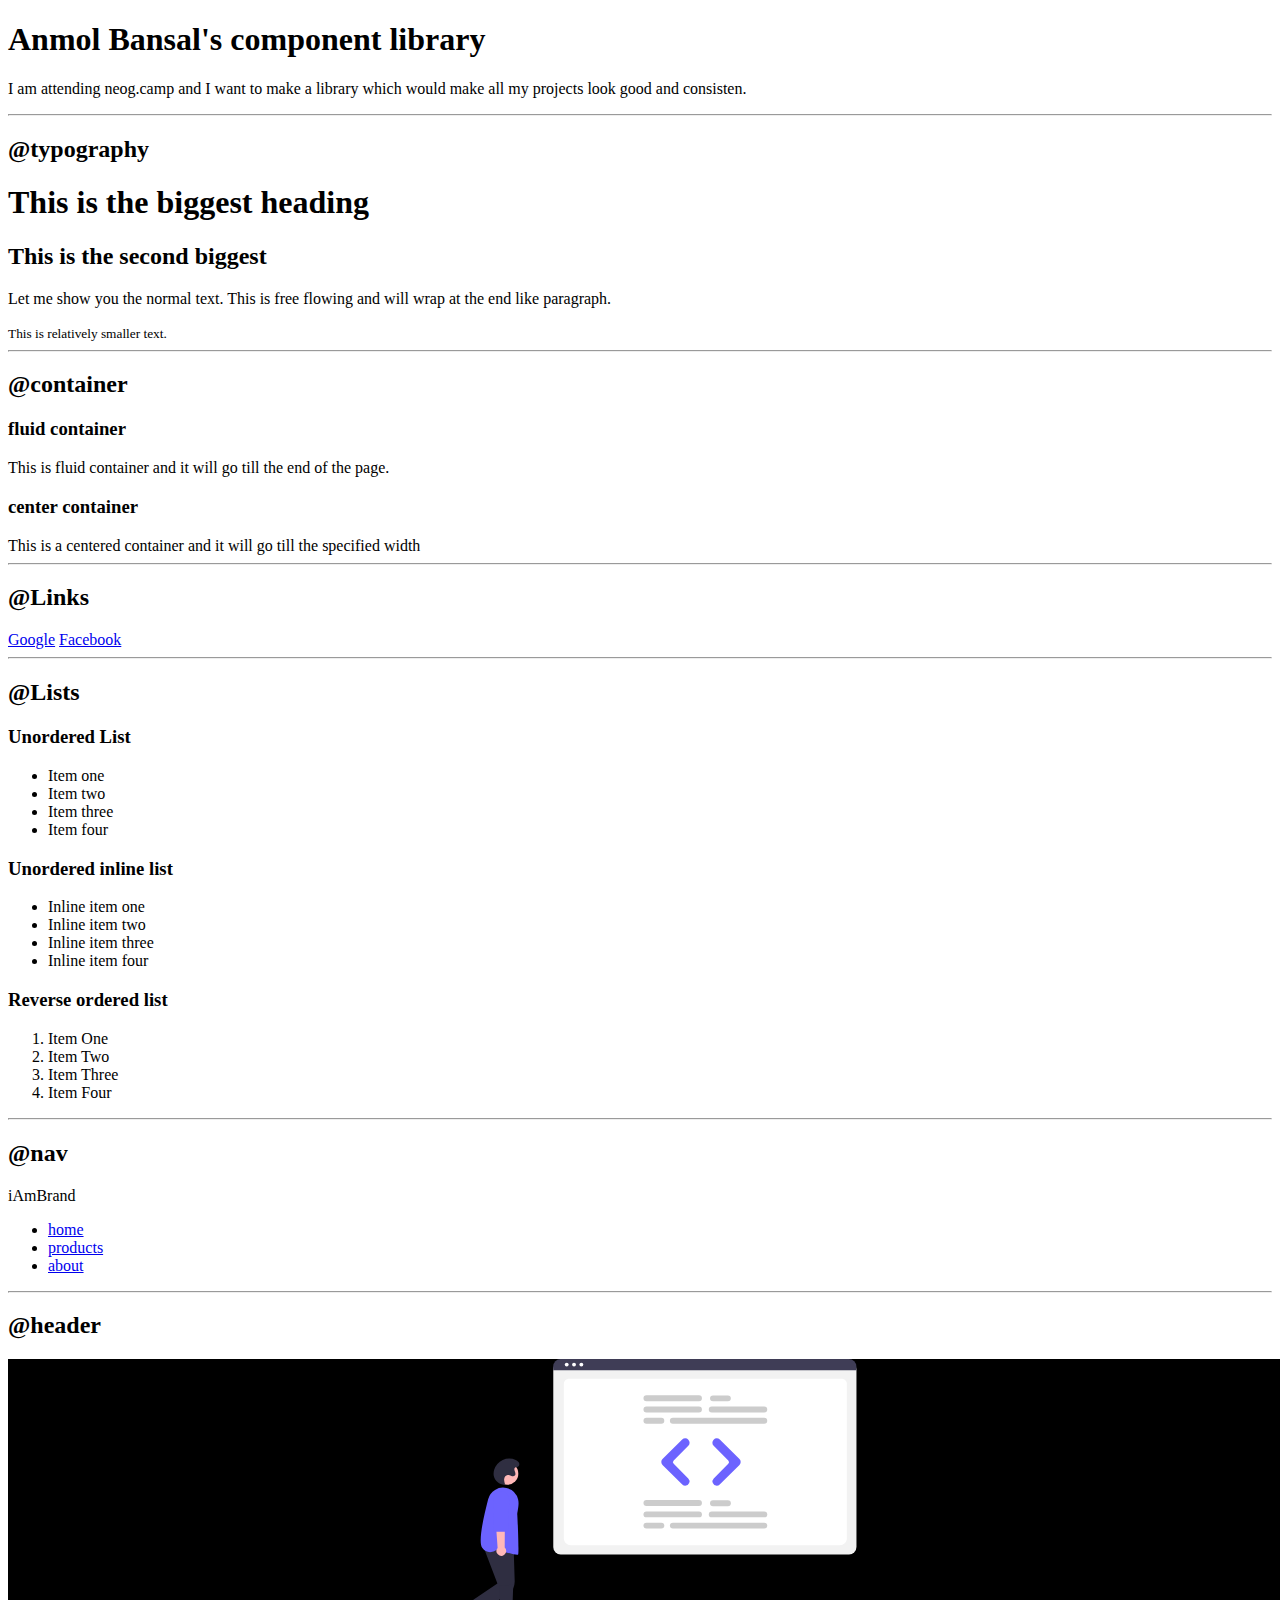
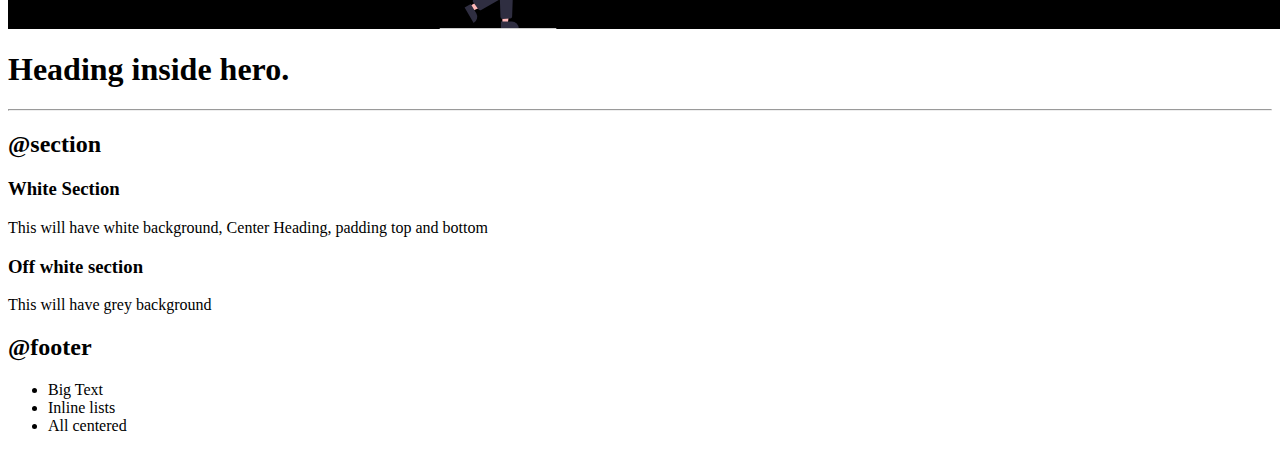
==== index.html @ 65b1bd19 "Update: Added header, sections and footer." ====
<!DOCTYPE html>
<html lang="en">
<head>
    <meta charset="UTF-8">
    <meta http-equiv="X-UA-Compatible" content="IE=edge">
    <meta name="viewport" content="width=device-width, initial-scale=1.0">
    <title>Component Libray</title>
</head>
<body>
    <h1>Anmol Bansal's component library</h1>
    <p>I am attending neog.camp and I want to make a library which would make all my projects look good and consisten.</p>

    <hr>

    <h2>@typography</h2>

    <h1>This is the biggest heading</h1>
    <h2>This is the second biggest</h2>
    <p> Let me show you the normal text. This is free flowing and will wrap at the end like paragraph.</p>
    <small>This is relatively smaller text.</small>

    <hr>

    <h2>@container</h2>
    
    <h3>fluid container</h3>
    <div>This is fluid container and it will go till the end of the page.</div>

    <h3>center container</h3>
    <div>This is a centered container and it will go till the specified width</div>

    <hr>

    <h2>@Links</h2>

    <a href = "https://google.com">Google</a>
    <a href = "https://facebook.com">Facebook</a>


    <hr>

    <h2>@Lists</h2>

    <h3>Unordered List</h3>

    <ul>
        <li>Item one</li>
        <li>Item two</li>
        <li>Item three</li>
        <li>Item four</li>
    </ul>

    <h3>Unordered inline list</h3>

    <ul>
        <li>Inline item one</li>
        <li>Inline item two</li>
        <li>Inline item three</li>
        <li>Inline item four</li>
    </ul>

    <h3>Reverse ordered list</h3>

    <ol>
        <li>Item One</li>
        <li>Item Two</li>
        <li>Item Three</li>
        <li>Item Four</li>
    </ol>

    <hr>

    <h2>@nav</h2>

    <nav>
        <div>iAmBrand</div>
        <ul>
            <li>
                <a href="/">home</a>
            </li>
            <li>
                <a href="/">products</a>
            </li>
            <li>
                <a href="/">about</a>
            </li>
        </ul>
    </nav>

    <hr>

    <h2>@header</h2>
    <header>
        <div style="height: 30vh; width: 100vw; background-color: red;">
            <img src="/header-image.svg" style="height: 100%; width: 100%; background-color: black;">
        </div>
        <h1>Heading inside hero.</h1>
    </header>

    <hr>

    <h2>@section</h2>
    <section>
        <h3>White Section</h3>
        <p>This will have white background, Center Heading, padding top and bottom</p>
    </section>
    <section>
        <h3>Off white section</h3>
        <p>This will have grey background</p>
    </section>

    <h2>@footer</h2>
    <footer>
        <ul>
            <li>Big Text</li>
            <li>Inline lists</li>
            <li>All centered</li>
        </ul>
    </footer>
    














</body>
</html>
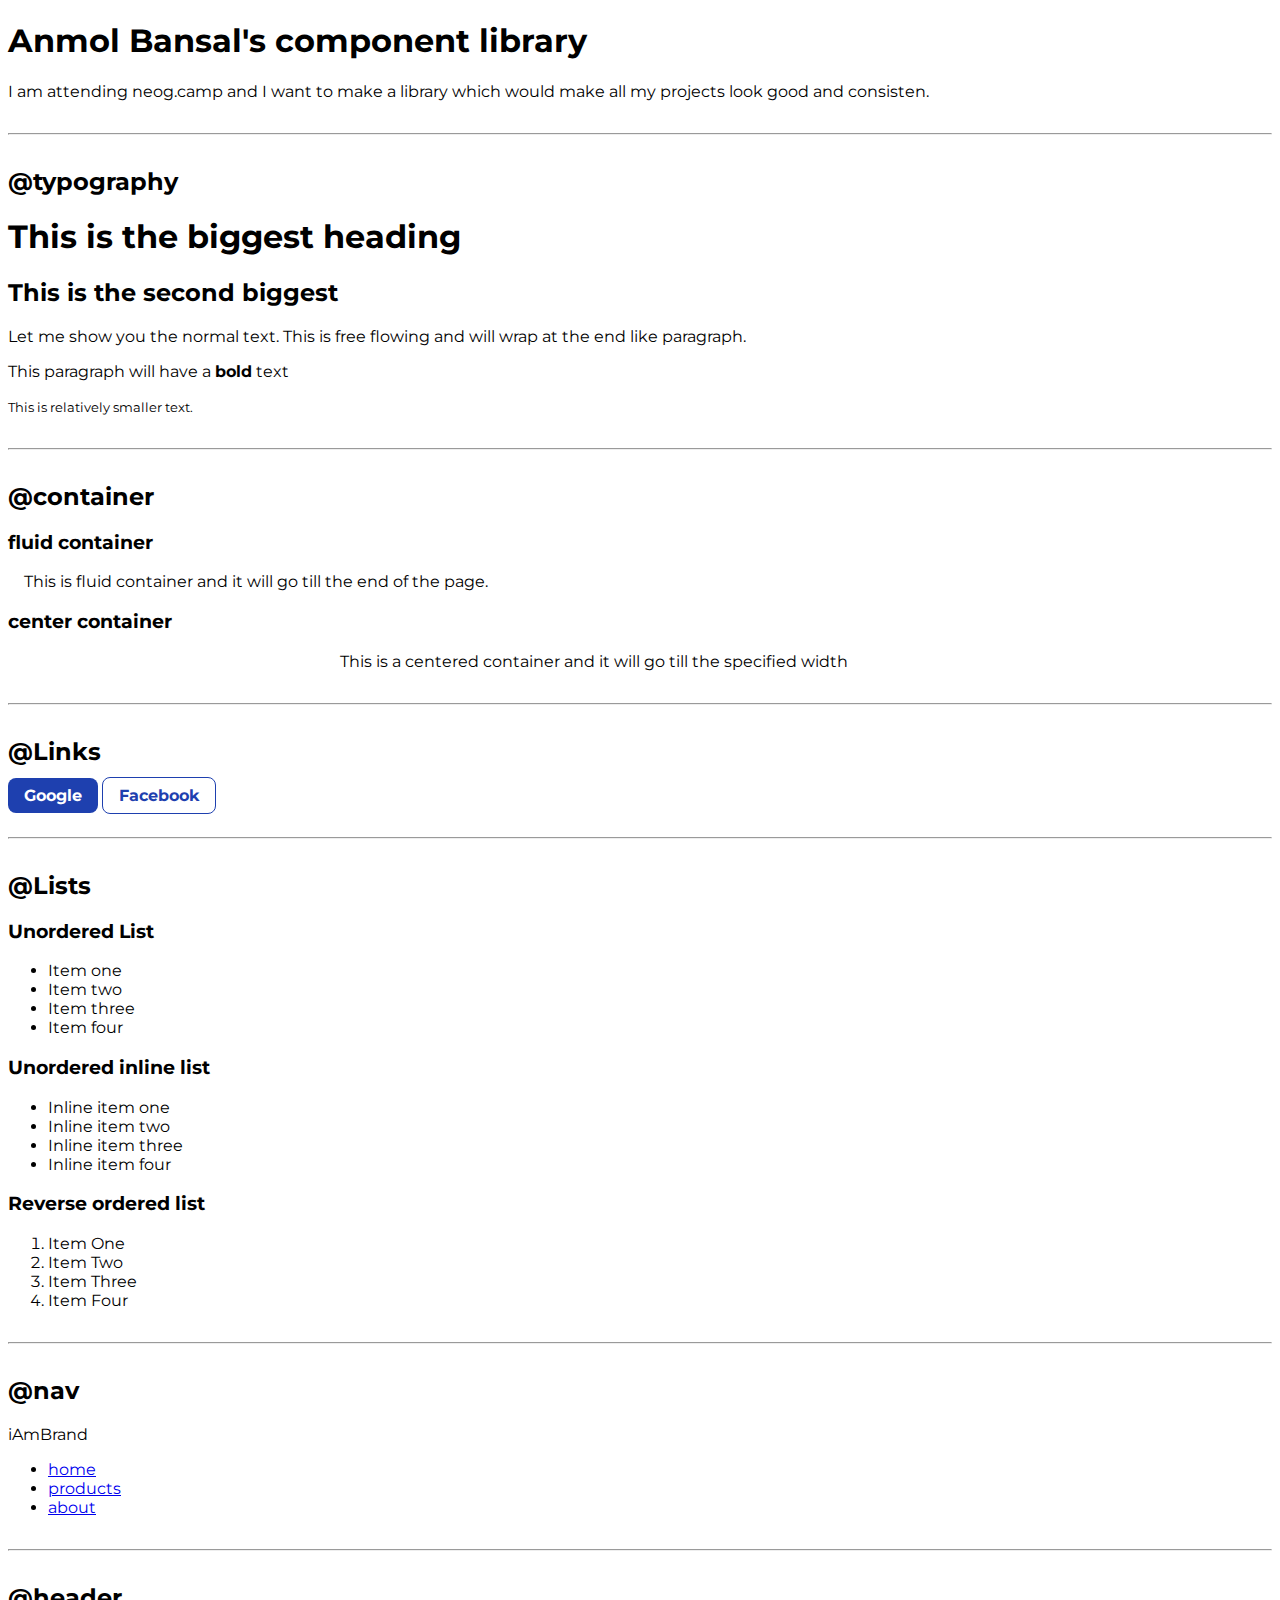
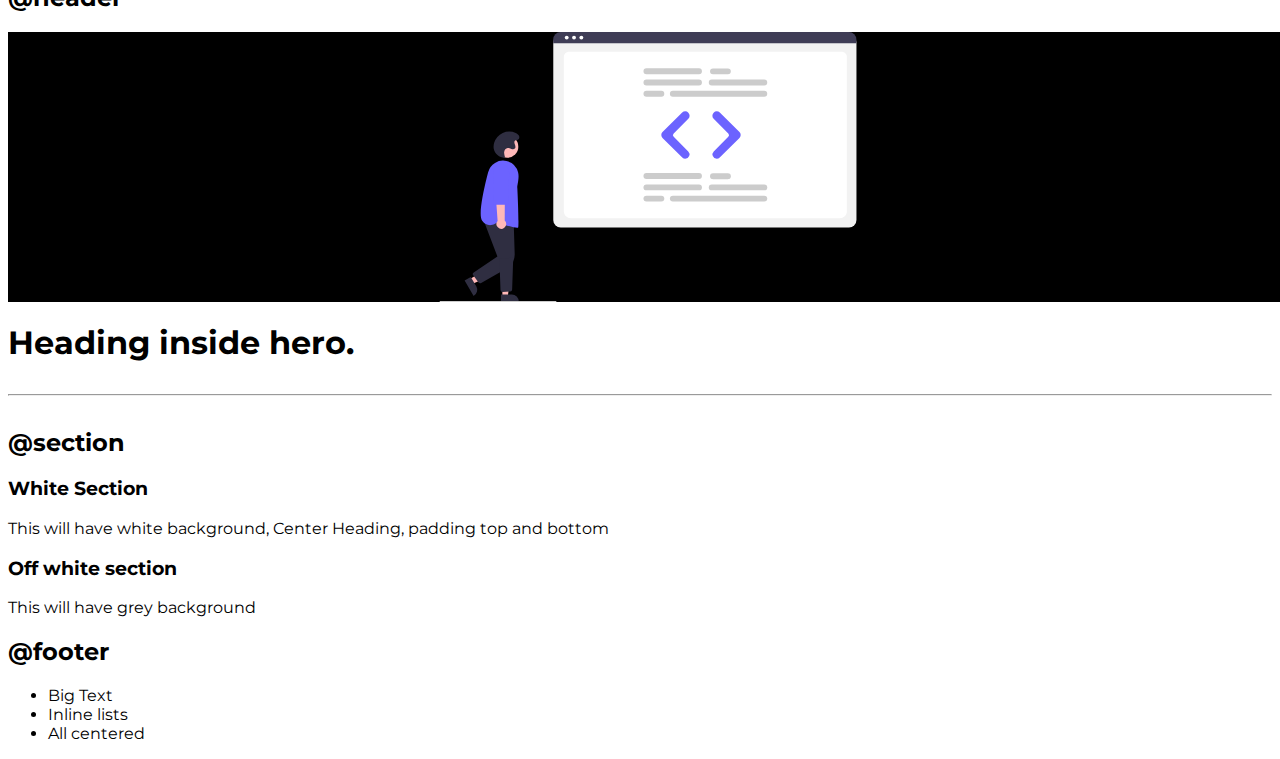
==== commit c08e68a5: "styled links" ====
--- a/index.html
+++ b/index.html
@@ -5,6 +5,7 @@
     <meta http-equiv="X-UA-Compatible" content="IE=edge">
     <meta name="viewport" content="width=device-width, initial-scale=1.0">
     <title>Component Libray</title>
+    <link type="text/css" href="style.css" rel="stylesheet">
 </head>
 <body>
     <h1>Anmol Bansal's component library</h1>
@@ -17,6 +18,7 @@
     <h1>This is the biggest heading</h1>
     <h2>This is the second biggest</h2>
     <p> Let me show you the normal text. This is free flowing and will wrap at the end like paragraph.</p>
+    <p>This paragraph will have a <strong>bold</strong> text</p>
     <small>This is relatively smaller text.</small>
 
     <hr>
@@ -24,17 +26,17 @@
     <h2>@container</h2>
     
     <h3>fluid container</h3>
-    <div>This is fluid container and it will go till the end of the page.</div>
+    <div class="container container-fluid">This is fluid container and it will go till the end of the page.</div>
 
     <h3>center container</h3>
-    <div>This is a centered container and it will go till the specified width</div>
+    <div class="container container-center">This is a centered container and it will go till the specified width</div>
 
     <hr>
 
     <h2>@Links</h2>
 
-    <a href = "https://google.com">Google</a>
-    <a href = "https://facebook.com">Facebook</a>
+    <a class="link link-primary" href = "https://google.com">Google</a>
+    <a class="link link-secondary" href = "https://facebook.com">Facebook</a>
 
 
     <hr>
--- a/style.css
+++ b/style.css
@@ -0,0 +1,46 @@
+@import url('https://fonts.googleapis.com/css2?family=Montserrat:wght@400;700&display=swap');
+
+:root{
+    --primary-color: #1e40af;
+}
+
+body{
+    font-family: 'Montserrat', sans-serif;
+}
+
+hr{
+    margin: 2rem 0rem;
+}
+
+/* containers */
+
+.container{
+    padding: 0rem 1rem;
+}
+
+.container-center{
+    max-width: 600px;
+    margin: auto;
+}
+
+/* links */
+.link{
+    text-decoration: none;
+    padding: 0.5rem 1rem; 
+}
+.link-primary{
+    background-color: var(--primary-color);
+    font-weight: 700;
+    color: white;
+    border-radius: 0.5rem;
+}
+
+.link-secondary{
+    font-weight: 700;
+    color: var(--primary-color);
+    border-radius: 0.5rem;
+    border: 1px solid var(--primary-color);
+}
+
+
+
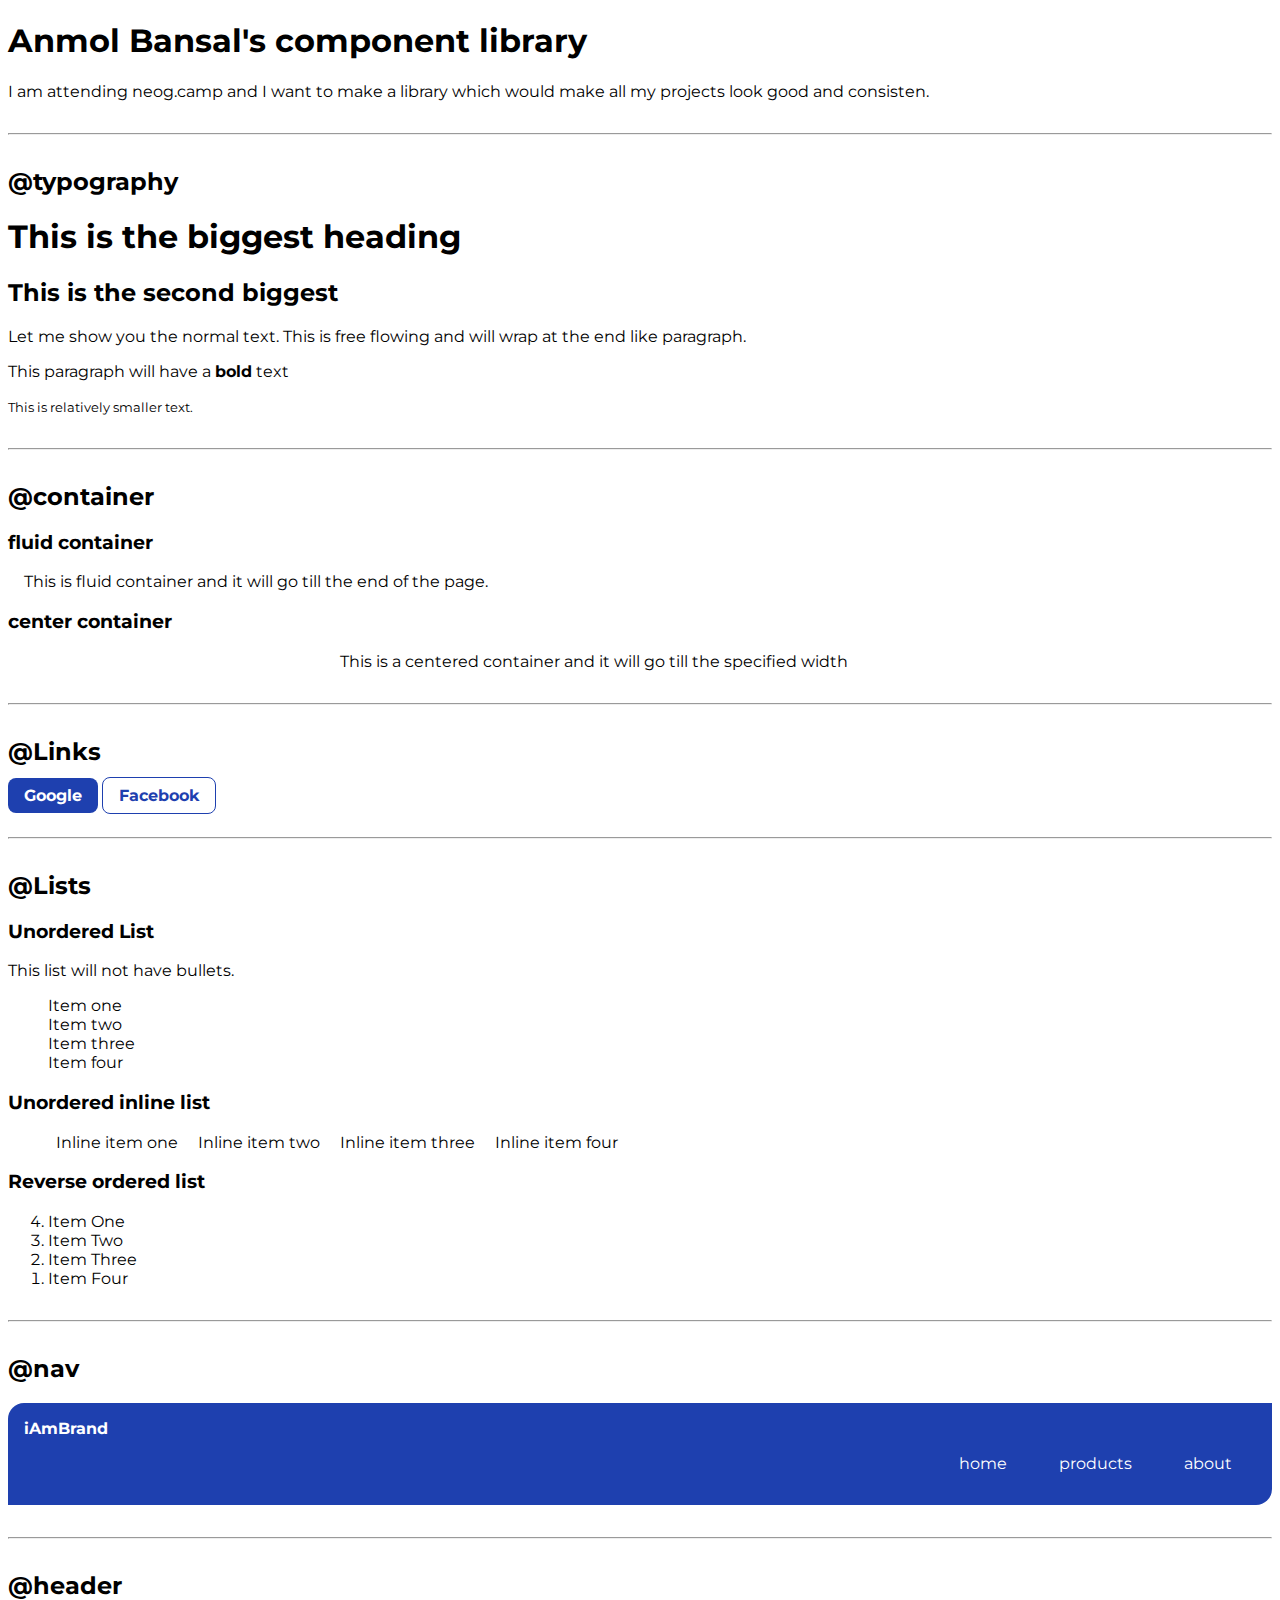
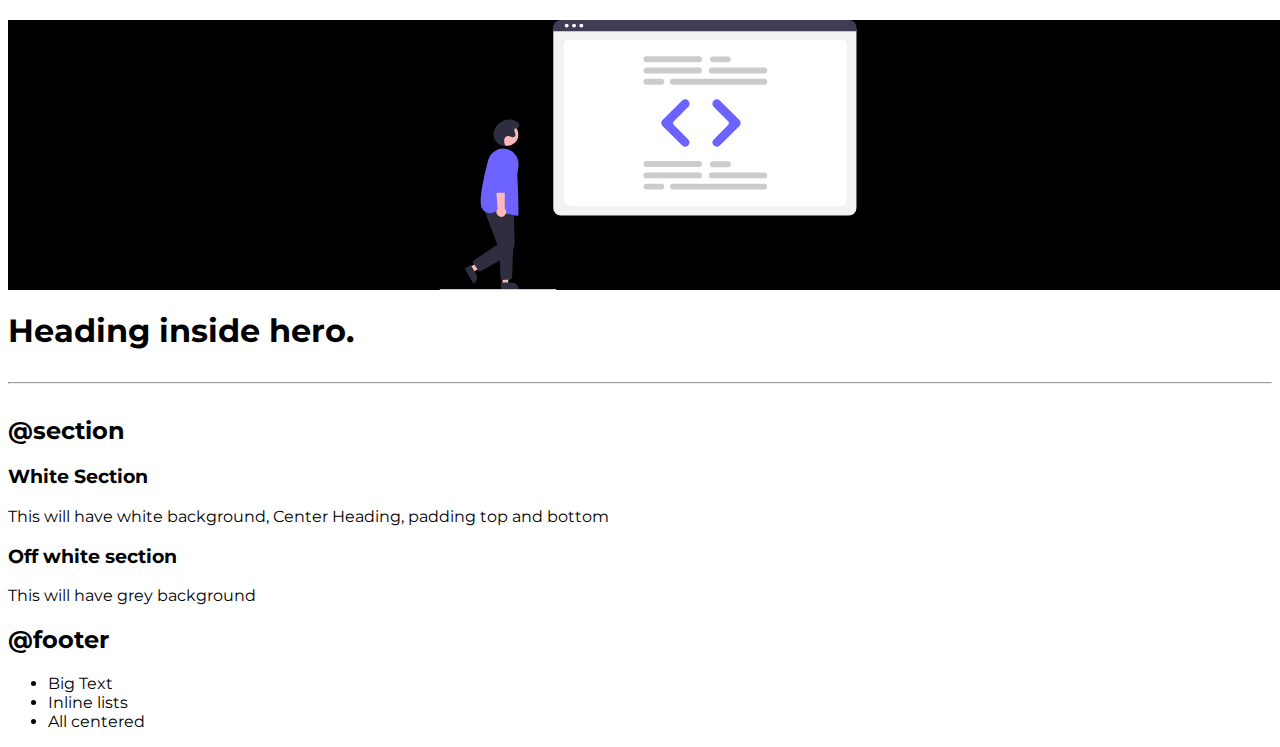
==== commit 3d4acec2: "navigation" ====
--- a/index.html
+++ b/index.html
@@ -44,8 +44,9 @@
     <h2>@Lists</h2>
 
     <h3>Unordered List</h3>
+    <p>This list will not have bullets.</p>
 
-    <ul>
+    <ul class="non-bullet">
         <li>Item one</li>
         <li>Item two</li>
         <li>Item three</li>
@@ -54,16 +55,16 @@
 
     <h3>Unordered inline list</h3>
 
-    <ul>
-        <li>Inline item one</li>
-        <li>Inline item two</li>
-        <li>Inline item three</li>
-        <li>Inline item four</li>
+    <ul class="non-bullet list-inline">
+        <li class="list-item-inline">Inline item one</li>
+        <li class="list-item-inline">Inline item two</li>
+        <li class="list-item-inline">Inline item three</li>
+        <li class="list-item-inline">Inline item four</li>
     </ul>
 
     <h3>Reverse ordered list</h3>
 
-    <ol>
+    <ol reversed>
         <li>Item One</li>
         <li>Item Two</li>
         <li>Item Three</li>
@@ -74,17 +75,17 @@
 
     <h2>@nav</h2>
 
-    <nav>
-        <div>iAmBrand</div>
-        <ul>
-            <li>
-                <a href="/">home</a>
+    <nav class="navigation container">
+        <div class="nav-brand">iAmBrand</div>
+        <ul class="list-non-bullet nav-pills">
+            <li class="list-item-inline">
+                <a class="link" href="/">home</a>
             </li>
-            <li>
-                <a href="/">products</a>
+            <li class="list-item-inline">
+                <a class="link" href="/">products</a>
             </li>
-            <li>
-                <a href="/">about</a>
+            <li class="list-item-inline">
+                <a class="link" href="/">about</a>
             </li>
         </ul>
     </nav>
--- a/style.css
+++ b/style.css
@@ -24,10 +24,12 @@
 }
 
 /* links */
+
 .link{
     text-decoration: none;
     padding: 0.5rem 1rem; 
 }
+
 .link-primary{
     background-color: var(--primary-color);
     font-weight: 700;
@@ -42,5 +44,35 @@
     border: 1px solid var(--primary-color);
 }
 
+/* lists */
 
+.non-bullet{
+    list-style: none;
+}
 
+.list-item-inline{
+    display: inline;
+    padding: 0rem 0.5rem;
+}
+
+/* navigation */
+
+.navigation{
+    background-color: var(--primary-color);
+    color: white;
+    padding: 1rem;
+    border-top-left-radius: 1rem;
+    border-bottom-right-radius: 1rem;
+}
+
+.nav-brand{
+    font-weight: bold;
+}
+
+.nav-pills{
+    text-align: right;
+}
+
+.navigation .link{
+    color: white;
+}
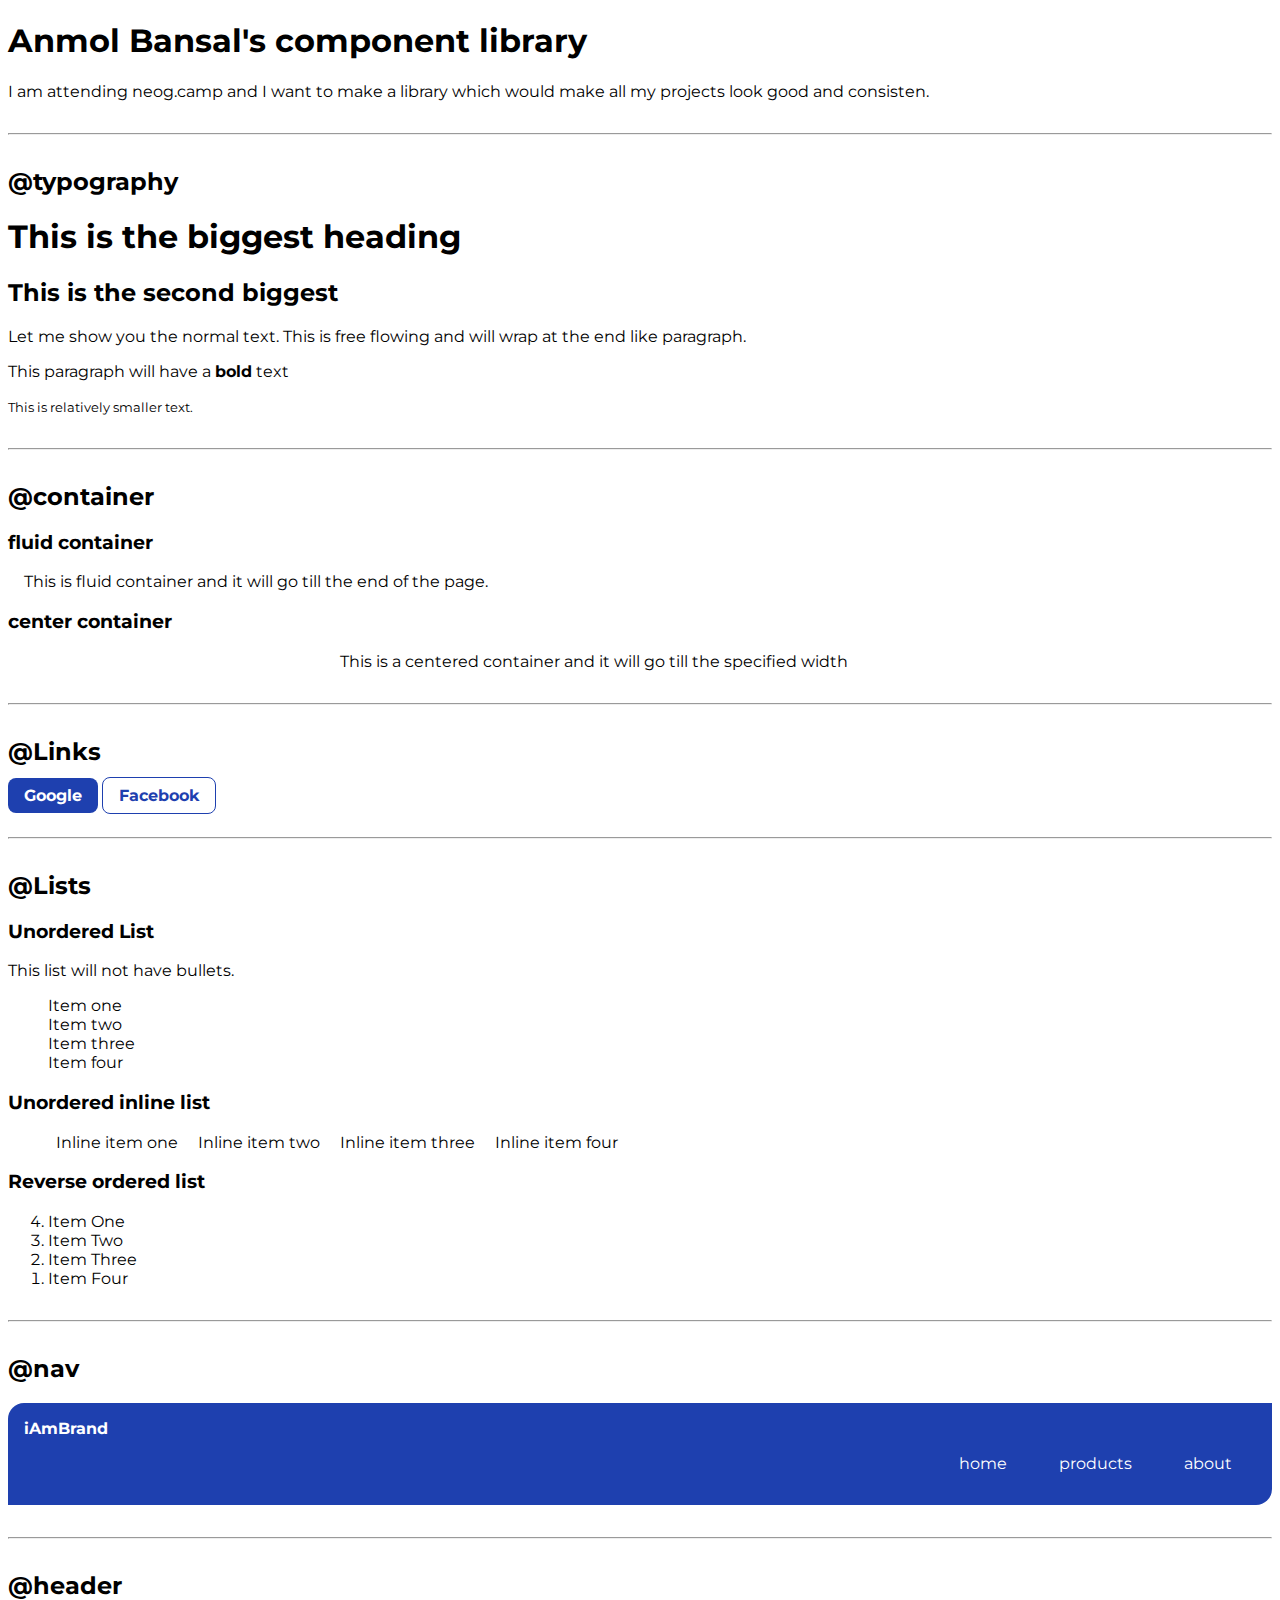
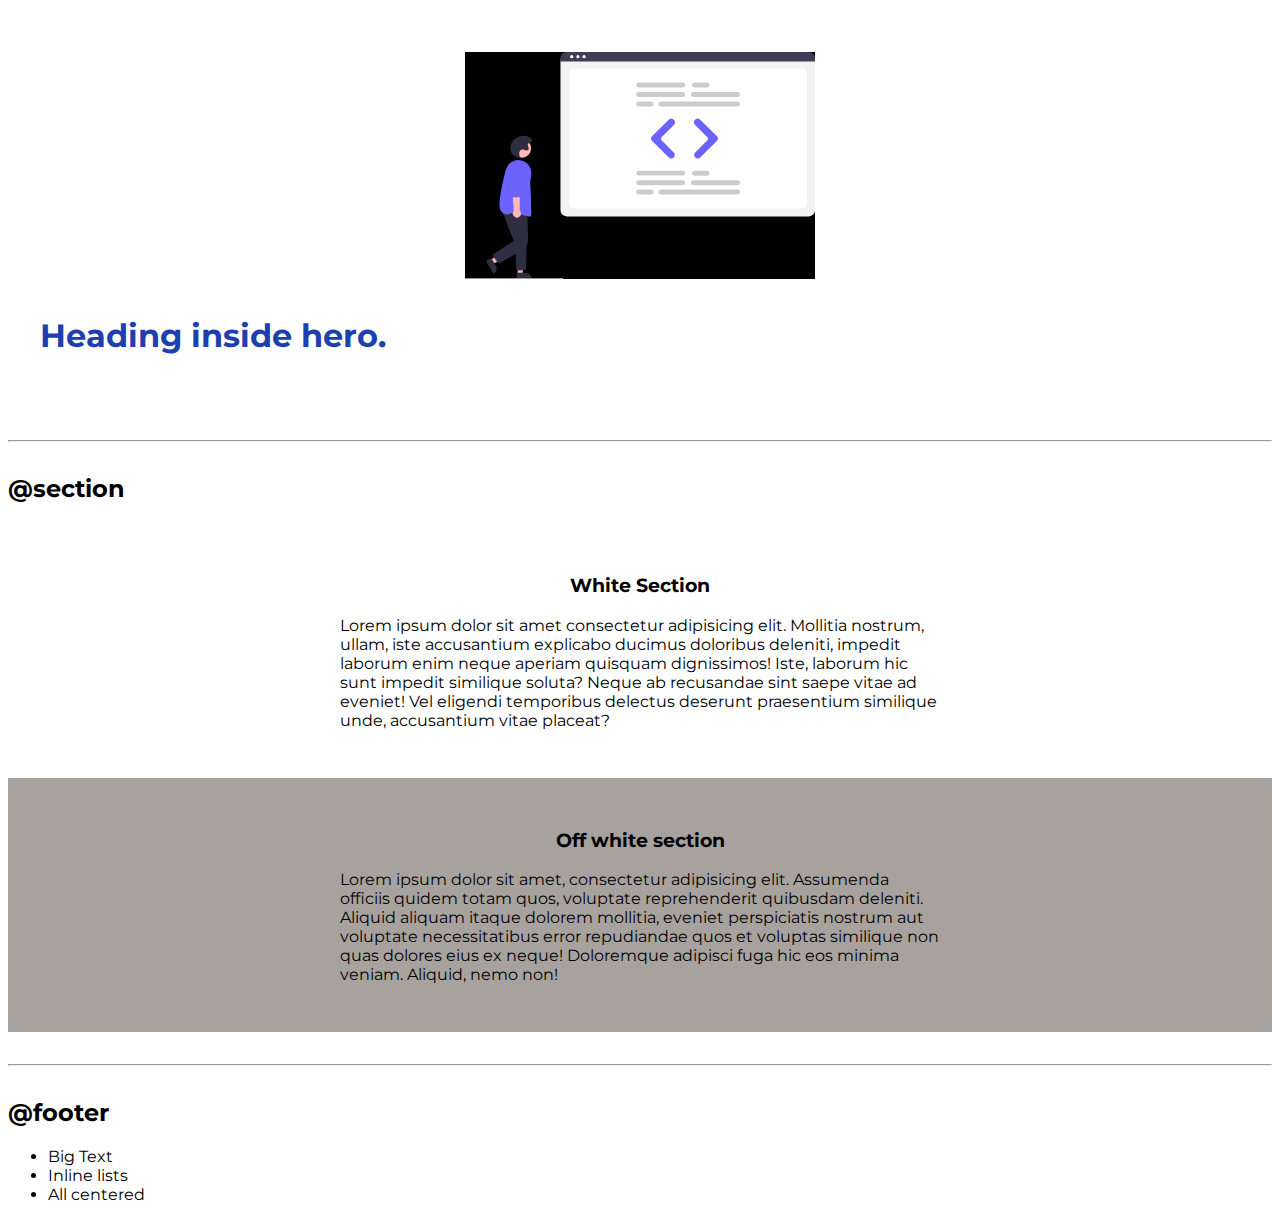
==== commit 88be4bf0: "section" ====
--- a/index.html
+++ b/index.html
@@ -93,24 +93,30 @@
     <hr>
 
     <h2>@header</h2>
-    <header>
-        <div style="height: 30vh; width: 100vw; background-color: red;">
-            <img src="/header-image.svg" style="height: 100%; width: 100%; background-color: black;">
-        </div>
-        <h1>Heading inside hero.</h1>
+
+    <header class="hero">
+        <img class="hero-img" src="/header-image.svg">
+
+        <h1 class="hero-heading">Heading inside hero.</h1>
     </header>
 
     <hr>
 
     <h2>@section</h2>
-    <section>
-        <h3>White Section</h3>
-        <p>This will have white background, Center Heading, padding top and bottom</p>
+    <section class="section">
+        <div class="container container-center">
+            <h3>White Section</h3>
+            <p>Lorem ipsum dolor sit amet consectetur adipisicing elit. Mollitia nostrum, ullam, iste accusantium explicabo ducimus doloribus deleniti, impedit laborum enim neque aperiam quisquam dignissimos! Iste, laborum hic sunt impedit similique soluta? Neque ab recusandae sint saepe vitae ad eveniet! Vel eligendi temporibus delectus deserunt praesentium similique unde, accusantium vitae placeat?</p>
+        </div>
     </section>
-    <section>
-        <h3>Off white section</h3>
-        <p>This will have grey background</p>
+    <section class="section off-white">
+        <div class="container container-center">
+            <h3>Off white section</h3>
+            <p>Lorem ipsum dolor sit amet, consectetur adipisicing elit. Assumenda officiis quidem totam quos, voluptate reprehenderit quibusdam deleniti. Aliquid aliquam itaque dolorem mollitia, eveniet perspiciatis nostrum aut voluptate necessitatibus error repudiandae quos et voluptas similique non quas dolores eius ex neque! Doloremque adipisci fuga hic eos minima veniam. Aliquid, nemo non!</p>
+        </div>
     </section>
+
+    <hr>
 
     <h2>@footer</h2>
     <footer>
--- a/style.css
+++ b/style.css
@@ -2,6 +2,7 @@
 
 :root{
     --primary-color: #1e40af;
+    --off-white-color: #a8a29e;
 }
 
 body{
@@ -76,3 +77,38 @@
 .navigation .link{
     color: white;
 }
+
+/* header */
+
+.hero{
+    padding: 2rem;
+}
+
+.hero .hero-img{
+    max-width: 350px;
+    display: block;
+    margin: auto;
+    background-color: black;
+}
+
+.hero-heading{
+    color: var(--primary-color);
+    padding-top: 1rem;
+}
+
+/* section */
+
+.section{
+    padding: 2rem;
+}
+
+.section h3{
+    text-align: center;
+}
+
+.off-white{
+    background-color: var(--off-white-color);
+}
+
+
+
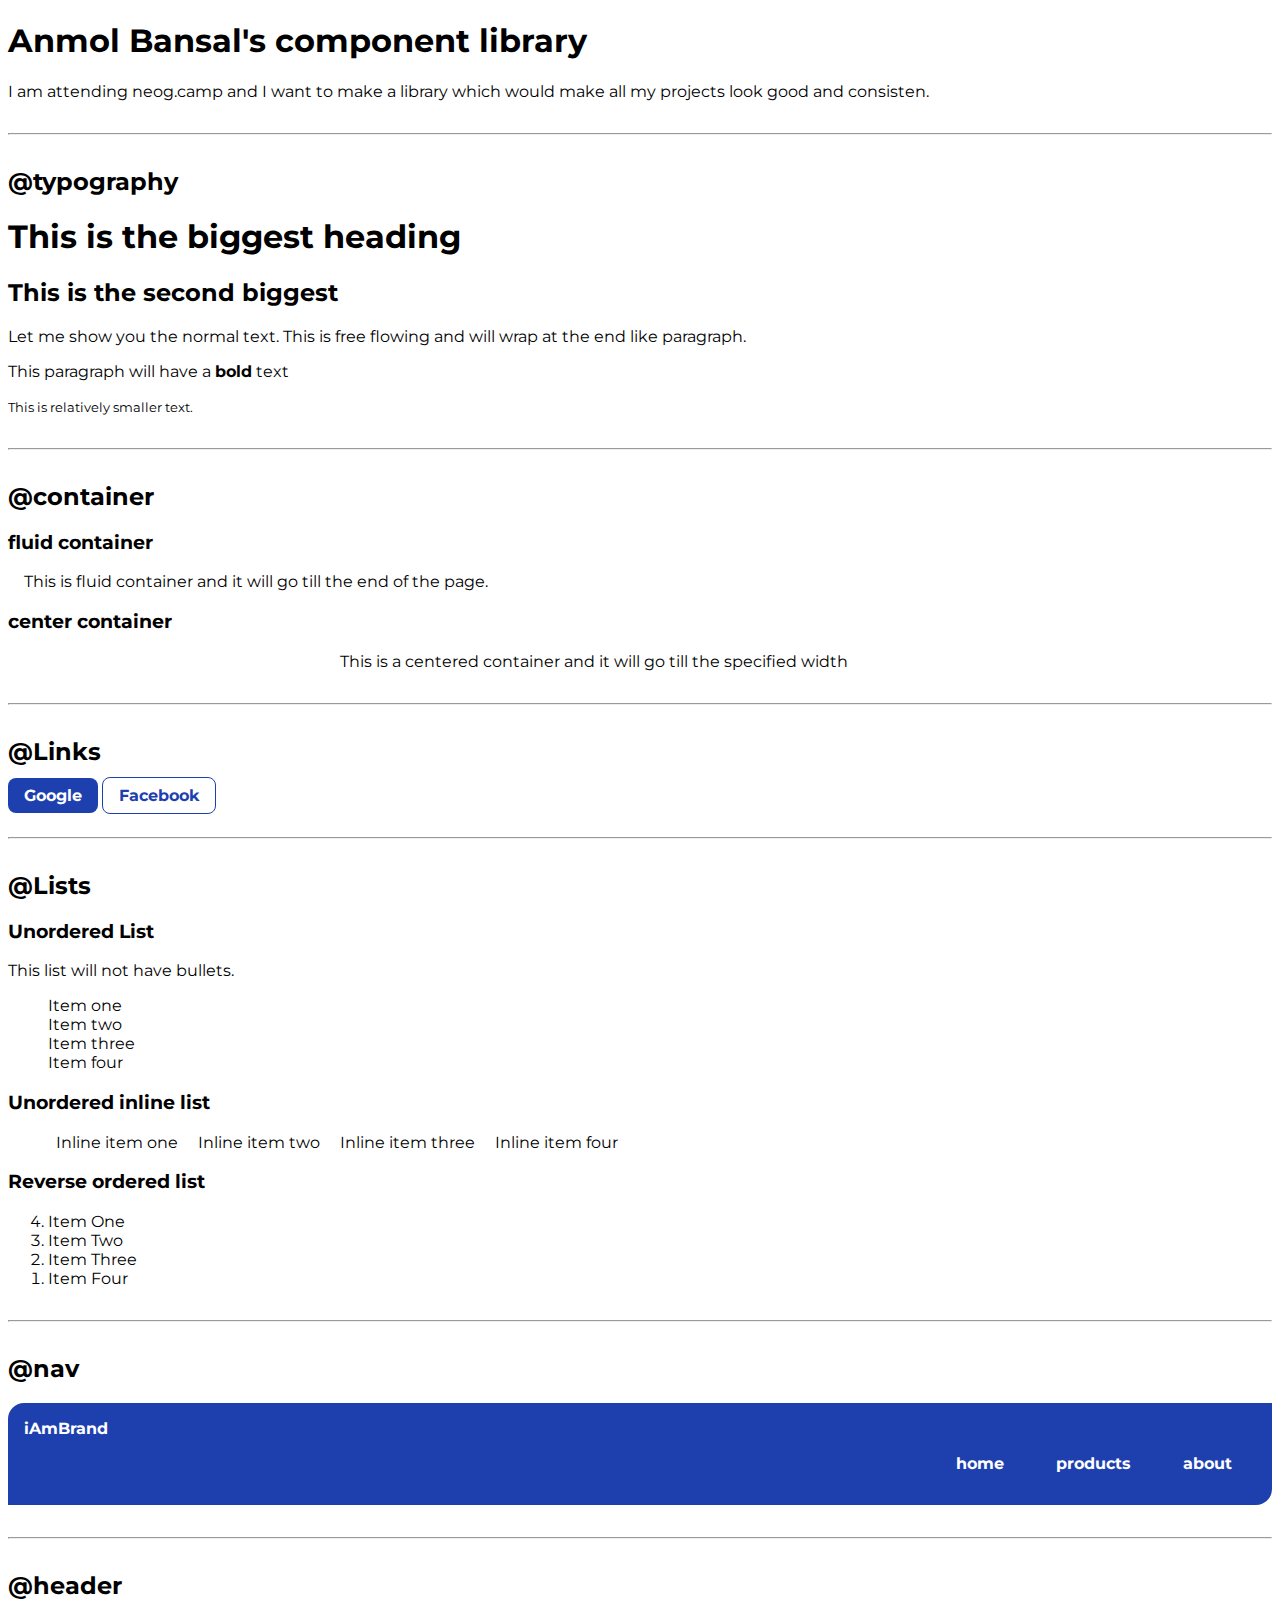
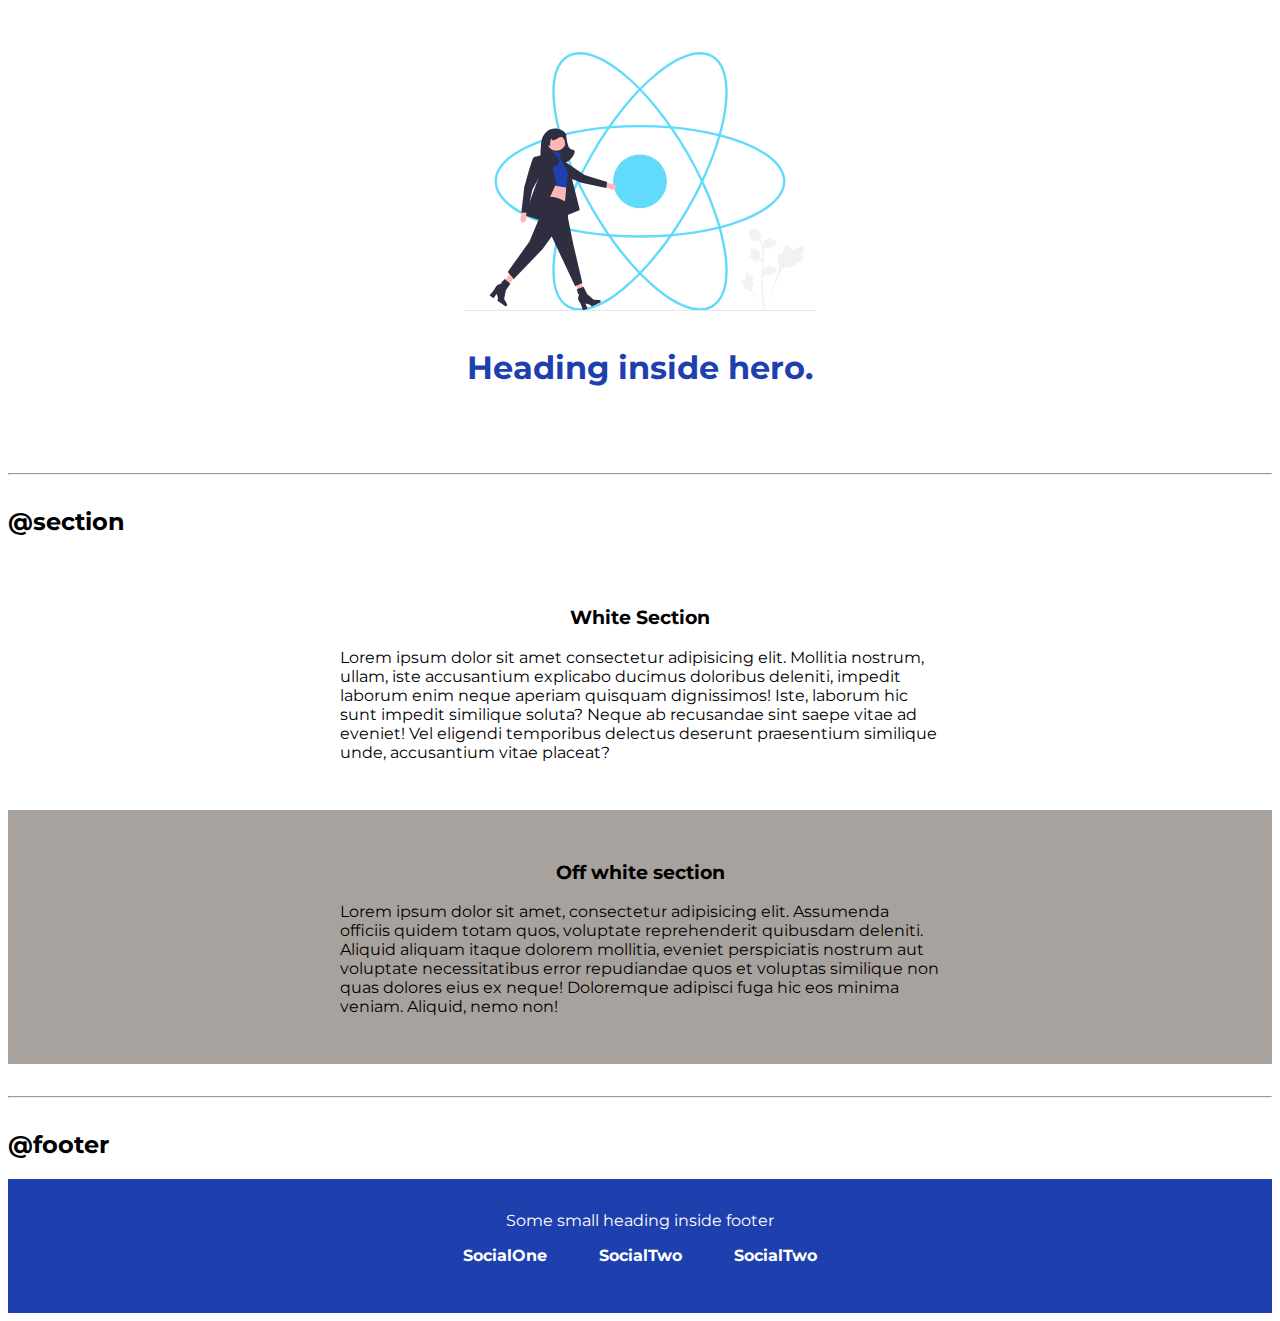
==== commit 55c3c2a1: "footer" ====
--- a/index.html
+++ b/index.html
@@ -119,11 +119,18 @@
     <hr>
 
     <h2>@footer</h2>
-    <footer>
-        <ul>
-            <li>Big Text</li>
-            <li>Inline lists</li>
-            <li>All centered</li>
+    <footer class="footer">
+        <div class="footer-header">Some small heading inside footer</div>
+        <ul class="social-links non-bullet">
+            <li class="list-item-inline">
+                <a class="link" href="/">SocialOne</a>
+            </li>
+            <li class="list-item-inline">
+                <a class="link" href="/">SocialTwo</a>
+            </li>
+            <li class="list-item-inline">
+                <a class="link" href="/">SocialTwo</a>
+            </li>
         </ul>
     </footer>
     
--- a/style.css
+++ b/style.css
@@ -29,6 +29,7 @@
 .link{
     text-decoration: none;
     padding: 0.5rem 1rem; 
+    font-weight: 700;
 }
 
 .link-primary{
@@ -88,12 +89,12 @@
     max-width: 350px;
     display: block;
     margin: auto;
-    background-color: black;
 }
 
 .hero-heading{
     color: var(--primary-color);
     padding-top: 1rem;
+    text-align: center;
 }
 
 /* section */
@@ -110,5 +111,20 @@
     background-color: var(--off-white-color);
 }
 
+/* footer */
 
+.footer{
+    background-color: var(--primary-color);
+    padding: 2rem 0rem;
+    text-align: center;
+    color: white;
+}
 
+.footer .link{
+    color: white;
+}
+
+.social-links{
+    padding-inline-start: 0px;
+}
+
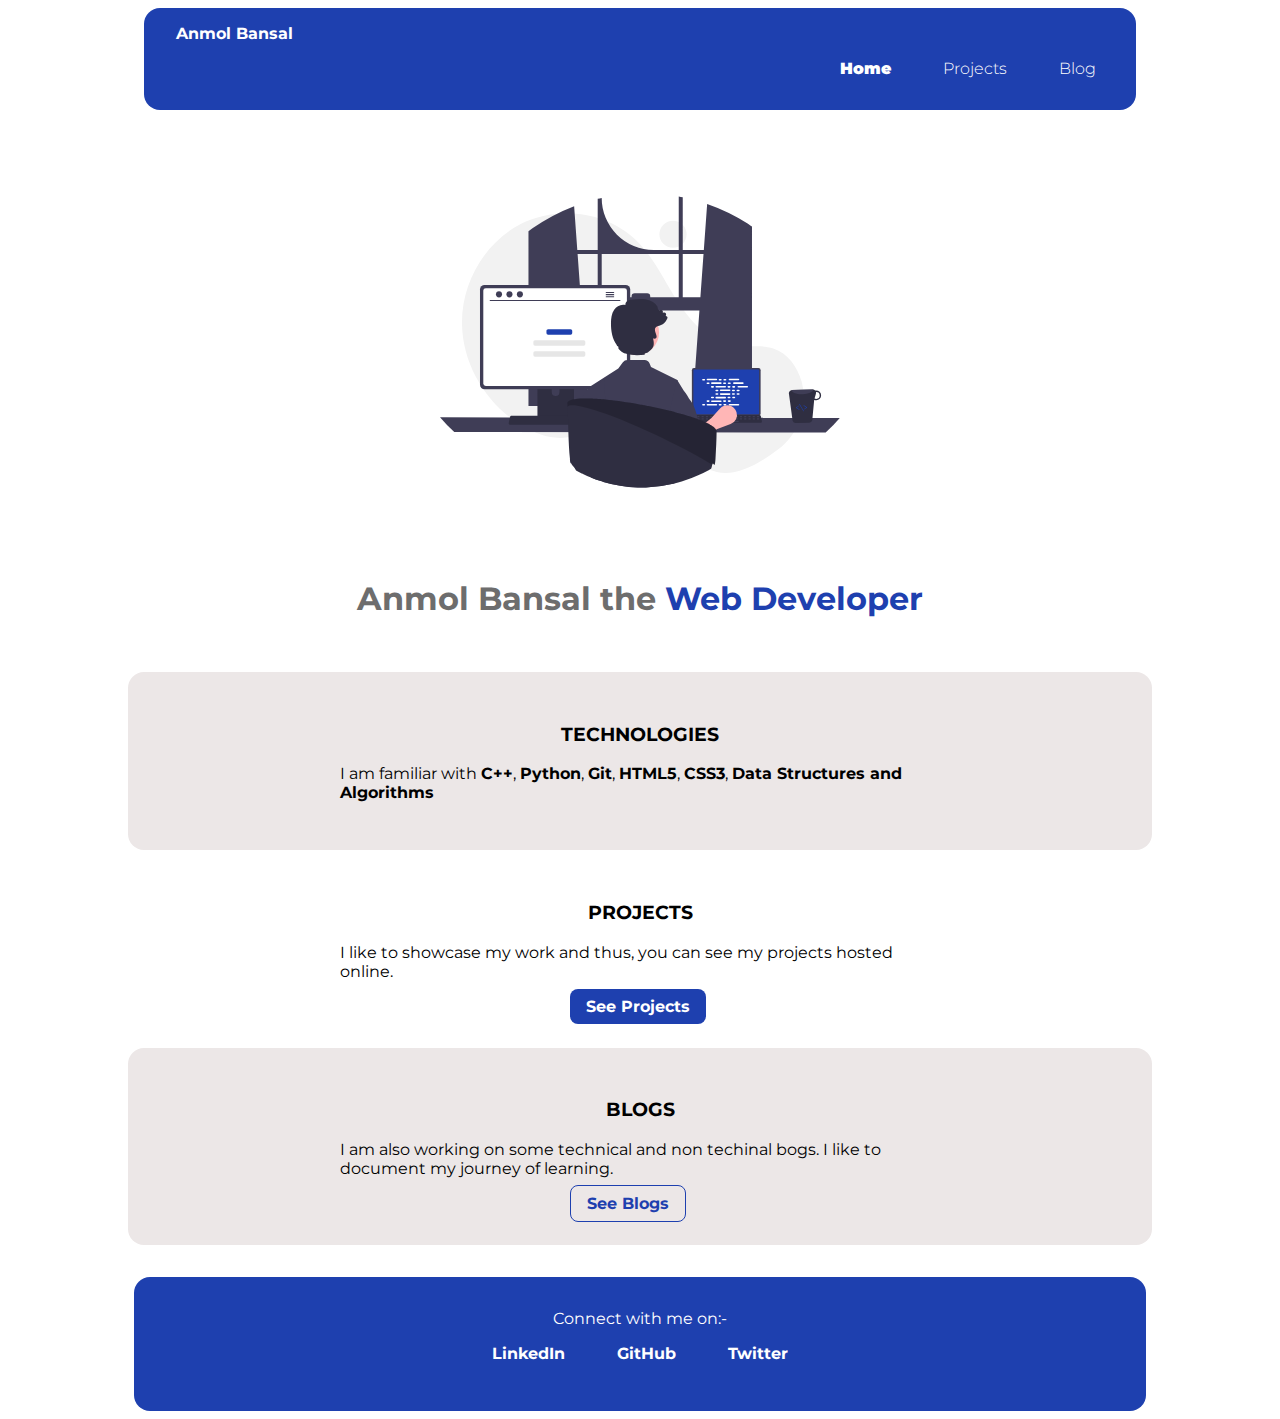
==== commit 87e0aaef: "Completed Home page" ====
--- a/index.html
+++ b/index.html
@@ -4,149 +4,70 @@
     <meta charset="UTF-8">
     <meta http-equiv="X-UA-Compatible" content="IE=edge">
     <meta name="viewport" content="width=device-width, initial-scale=1.0">
-    <title>Component Libray</title>
-    <link type="text/css" href="style.css" rel="stylesheet">
+    <title>Home | Anmol Bansal</title>
+    <link rel="stylesheet" href="style.css">
 </head>
 <body>
-    <h1>Anmol Bansal's component library</h1>
-    <p>I am attending neog.camp and I want to make a library which would make all my projects look good and consisten.</p>
-
-    <hr>
-
-    <h2>@typography</h2>
-
-    <h1>This is the biggest heading</h1>
-    <h2>This is the second biggest</h2>
-    <p> Let me show you the normal text. This is free flowing and will wrap at the end like paragraph.</p>
-    <p>This paragraph will have a <strong>bold</strong> text</p>
-    <small>This is relatively smaller text.</small>
-
-    <hr>
-
-    <h2>@container</h2>
-    
-    <h3>fluid container</h3>
-    <div class="container container-fluid">This is fluid container and it will go till the end of the page.</div>
-
-    <h3>center container</h3>
-    <div class="container container-center">This is a centered container and it will go till the specified width</div>
-
-    <hr>
-
-    <h2>@Links</h2>
-
-    <a class="link link-primary" href = "https://google.com">Google</a>
-    <a class="link link-secondary" href = "https://facebook.com">Facebook</a>
-
-
-    <hr>
-
-    <h2>@Lists</h2>
-
-    <h3>Unordered List</h3>
-    <p>This list will not have bullets.</p>
-
-    <ul class="non-bullet">
-        <li>Item one</li>
-        <li>Item two</li>
-        <li>Item three</li>
-        <li>Item four</li>
-    </ul>
-
-    <h3>Unordered inline list</h3>
-
-    <ul class="non-bullet list-inline">
-        <li class="list-item-inline">Inline item one</li>
-        <li class="list-item-inline">Inline item two</li>
-        <li class="list-item-inline">Inline item three</li>
-        <li class="list-item-inline">Inline item four</li>
-    </ul>
-
-    <h3>Reverse ordered list</h3>
-
-    <ol reversed>
-        <li>Item One</li>
-        <li>Item Two</li>
-        <li>Item Three</li>
-        <li>Item Four</li>
-    </ol>
-
-    <hr>
-
-    <h2>@nav</h2>
-
     <nav class="navigation container">
-        <div class="nav-brand">iAmBrand</div>
+        <div class="nav-brand">
+            <a class="link" href="/" style="font-weight: 700;"> Anmol Bansal</a>
+        </div>
         <ul class="list-non-bullet nav-pills">
             <li class="list-item-inline">
-                <a class="link" href="/">home</a>
+                <a style="font-weight: 900;" class="link" href="/">Home</a>
             </li>
             <li class="list-item-inline">
-                <a class="link" href="/">products</a>
+                <a class="link" href="/projects.html">Projects</a>
             </li>
             <li class="list-item-inline">
-                <a class="link" href="/">about</a>
+                <a class="link" href="/">Blog</a>
             </li>
         </ul>
     </nav>
 
-    <hr>
-
-    <h2>@header</h2>
-
     <header class="hero">
         <img class="hero-img" src="/header-image.svg">
 
-        <h1 class="hero-heading">Heading inside hero.</h1>
+        <h1 class="hero-heading">Anmol Bansal the <span class="header-heading-span">Web Developer</span></h1>
     </header>
 
-    <hr>
-
-    <h2>@section</h2>
-    <section class="section">
-        <div class="container container-center">
-            <h3>White Section</h3>
-            <p>Lorem ipsum dolor sit amet consectetur adipisicing elit. Mollitia nostrum, ullam, iste accusantium explicabo ducimus doloribus deleniti, impedit laborum enim neque aperiam quisquam dignissimos! Iste, laborum hic sunt impedit similique soluta? Neque ab recusandae sint saepe vitae ad eveniet! Vel eligendi temporibus delectus deserunt praesentium similique unde, accusantium vitae placeat?</p>
-        </div>
-    </section>
     <section class="section off-white">
         <div class="container container-center">
-            <h3>Off white section</h3>
-            <p>Lorem ipsum dolor sit amet, consectetur adipisicing elit. Assumenda officiis quidem totam quos, voluptate reprehenderit quibusdam deleniti. Aliquid aliquam itaque dolorem mollitia, eveniet perspiciatis nostrum aut voluptate necessitatibus error repudiandae quos et voluptas similique non quas dolores eius ex neque! Doloremque adipisci fuga hic eos minima veniam. Aliquid, nemo non!</p>
+            <h3>TECHNOLOGIES</h3>
+            <p>I am familiar with <strong>C++</strong>, <strong>Python</strong>, <strong>Git</strong>, <strong>HTML5</strong>, <strong>CSS3</strong>, <strong>Data Structures and Algorithms</strong></p>
         </div>
     </section>
 
-    <hr>
+    <section class="section">
+        <div class="container container-center">
+            <h3>PROJECTS</h3>
+            <p>I like to showcase my work and thus, you can see my projects hosted online.</p>
+            <a style="margin-left: 230px;" class="link link-primary" href = "/projects.html">See Projects</a>
+        </div>
+    </section>
 
-    <h2>@footer</h2>
+    <section class="section off-white">
+        <div class="container container-center">
+            <h3>BLOGS</h3>
+            <p>I am also working on some technical and non techinal bogs. I like to document my journey of learning.</p>
+
+            <a style="margin-left: 230px;" class="link link-secondary" href = "https://facebook.com">See Blogs</a>
+        </div>
+    </section>
+
     <footer class="footer">
-        <div class="footer-header">Some small heading inside footer</div>
+        <div class="footer-header">Connect with me on:-</div>
         <ul class="social-links non-bullet">
             <li class="list-item-inline">
-                <a class="link" href="/">SocialOne</a>
+                <a class="link" href="/" style="font-weight: 700;">LinkedIn</a>
             </li>
             <li class="list-item-inline">
-                <a class="link" href="/">SocialTwo</a>
+                <a class="link" href="/" style="font-weight: 700;">GitHub</a>
             </li>
             <li class="list-item-inline">
-                <a class="link" href="/">SocialTwo</a>
+                <a class="link" href="/" style="font-weight: 700;">Twitter</a>
             </li>
         </ul>
     </footer>
-    
-
-
-
-
-
-
-
-
-
-
-
-
-
-
 </body>
 </html>--- a/style.css
+++ b/style.css
@@ -2,7 +2,7 @@
 
 :root{
     --primary-color: #1e40af;
-    --off-white-color: #a8a29e;
+    --off-white-color: #ece7e7;
 }
 
 body{
@@ -29,7 +29,7 @@
 .link{
     text-decoration: none;
     padding: 0.5rem 1rem; 
-    font-weight: 700;
+    font-weight: 300;
 }
 
 .link-primary{
@@ -37,6 +37,7 @@
     font-weight: 700;
     color: white;
     border-radius: 0.5rem;
+    margin-top: 5rem;
 }
 
 .link-secondary{
@@ -44,6 +45,7 @@
     color: var(--primary-color);
     border-radius: 0.5rem;
     border: 1px solid var(--primary-color);
+    margin-top: 5rem;
 }
 
 /* lists */
@@ -63,8 +65,9 @@
     background-color: var(--primary-color);
     color: white;
     padding: 1rem;
-    border-top-left-radius: 1rem;
-    border-bottom-right-radius: 1rem;
+    border-radius: 1rem;
+    width: 75vw;
+    margin: auto;
 }
 
 .nav-brand{
@@ -86,21 +89,28 @@
 }
 
 .hero .hero-img{
-    max-width: 350px;
+    width: 400px;
+    height: 400px;
     display: block;
     margin: auto;
 }
 
 .hero-heading{
-    color: var(--primary-color);
+    color: rgb(109, 109, 109);
     padding-top: 1rem;
     text-align: center;
+}
+
+.header-heading-span{
+    color: var(--primary-color);
 }
 
 /* section */
 
 .section{
     padding: 2rem;
+    /* background-color: black; */
+    /* margin-bottom: 100px; */
 }
 
 .section h3{
@@ -109,6 +119,9 @@
 
 .off-white{
     background-color: var(--off-white-color);
+    border-radius: 1rem;
+    width: 75vw;
+    margin: auto;
 }
 
 /* footer */
@@ -118,6 +131,11 @@
     padding: 2rem 0rem;
     text-align: center;
     color: white;
+    border-radius: 1rem;
+    width: 79vw;
+    margin-left: auto;
+    margin-right: auto;
+    margin-top: 2rem;
 }
 
 .footer .link{
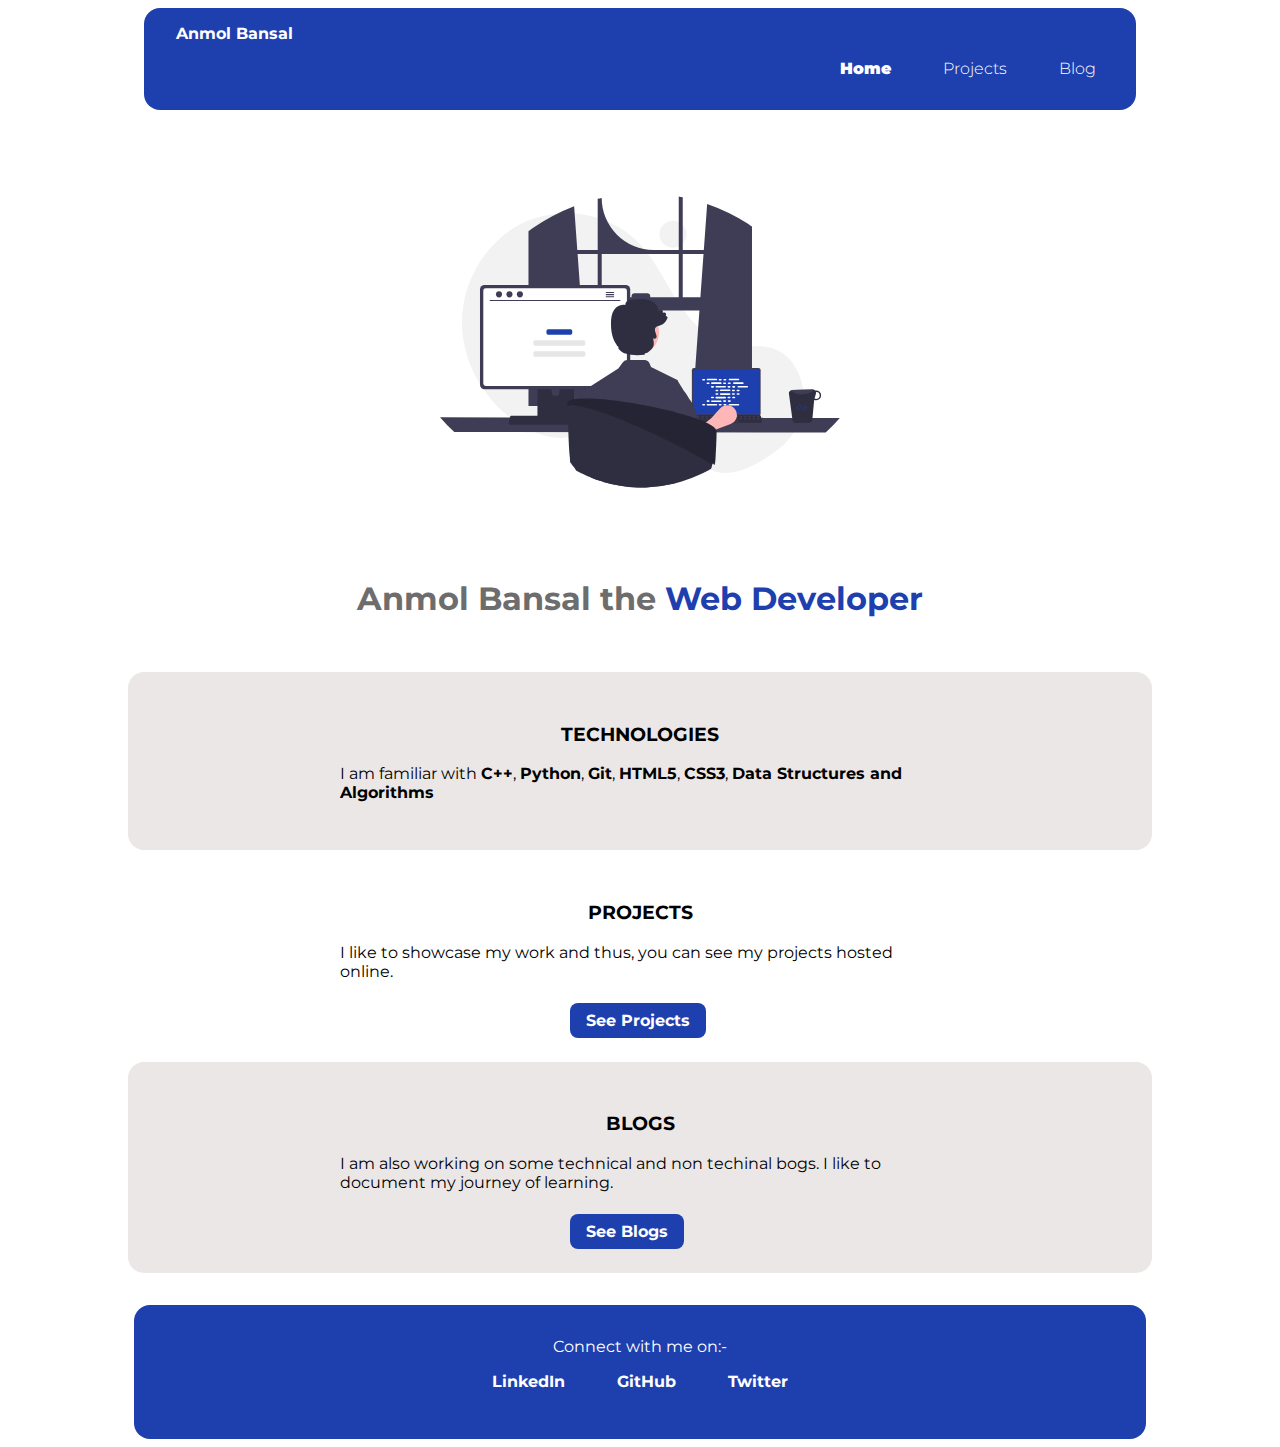
==== commit f5419496: "Completed projects" ====
--- a/index.html
+++ b/index.html
@@ -20,7 +20,7 @@
                 <a class="link" href="/projects.html">Projects</a>
             </li>
             <li class="list-item-inline">
-                <a class="link" href="/">Blog</a>
+                <a class="link" href="/blogs.html">Blog</a>
             </li>
         </ul>
     </nav>
@@ -41,7 +41,7 @@
     <section class="section">
         <div class="container container-center">
             <h3>PROJECTS</h3>
-            <p>I like to showcase my work and thus, you can see my projects hosted online.</p>
+            <p style="margin-bottom: 30px;">I like to showcase my work and thus, you can see my projects hosted online.</p>
             <a style="margin-left: 230px;" class="link link-primary" href = "/projects.html">See Projects</a>
         </div>
     </section>
@@ -49,9 +49,9 @@
     <section class="section off-white">
         <div class="container container-center">
             <h3>BLOGS</h3>
-            <p>I am also working on some technical and non techinal bogs. I like to document my journey of learning.</p>
+            <p style="margin-bottom: 30px;">I am also working on some technical and non techinal bogs. I like to document my journey of learning.</p>
 
-            <a style="margin-left: 230px;" class="link link-secondary" href = "https://facebook.com">See Blogs</a>
+            <a style="margin-left: 230px;" class="link link-primary" href = "https://facebook.com">See Blogs</a>
         </div>
     </section>
 
--- a/style.css
+++ b/style.css
@@ -37,7 +37,7 @@
     font-weight: 700;
     color: white;
     border-radius: 0.5rem;
-    margin-top: 5rem;
+    margin-top: 14rem;
 }
 
 .link-secondary{
@@ -45,7 +45,7 @@
     color: var(--primary-color);
     border-radius: 0.5rem;
     border: 1px solid var(--primary-color);
-    margin-top: 5rem;
+    /* margin: auto; */
 }
 
 /* lists */
@@ -109,8 +109,6 @@
 
 .section{
     padding: 2rem;
-    /* background-color: black; */
-    /* margin-bottom: 100px; */
 }
 
 .section h3{
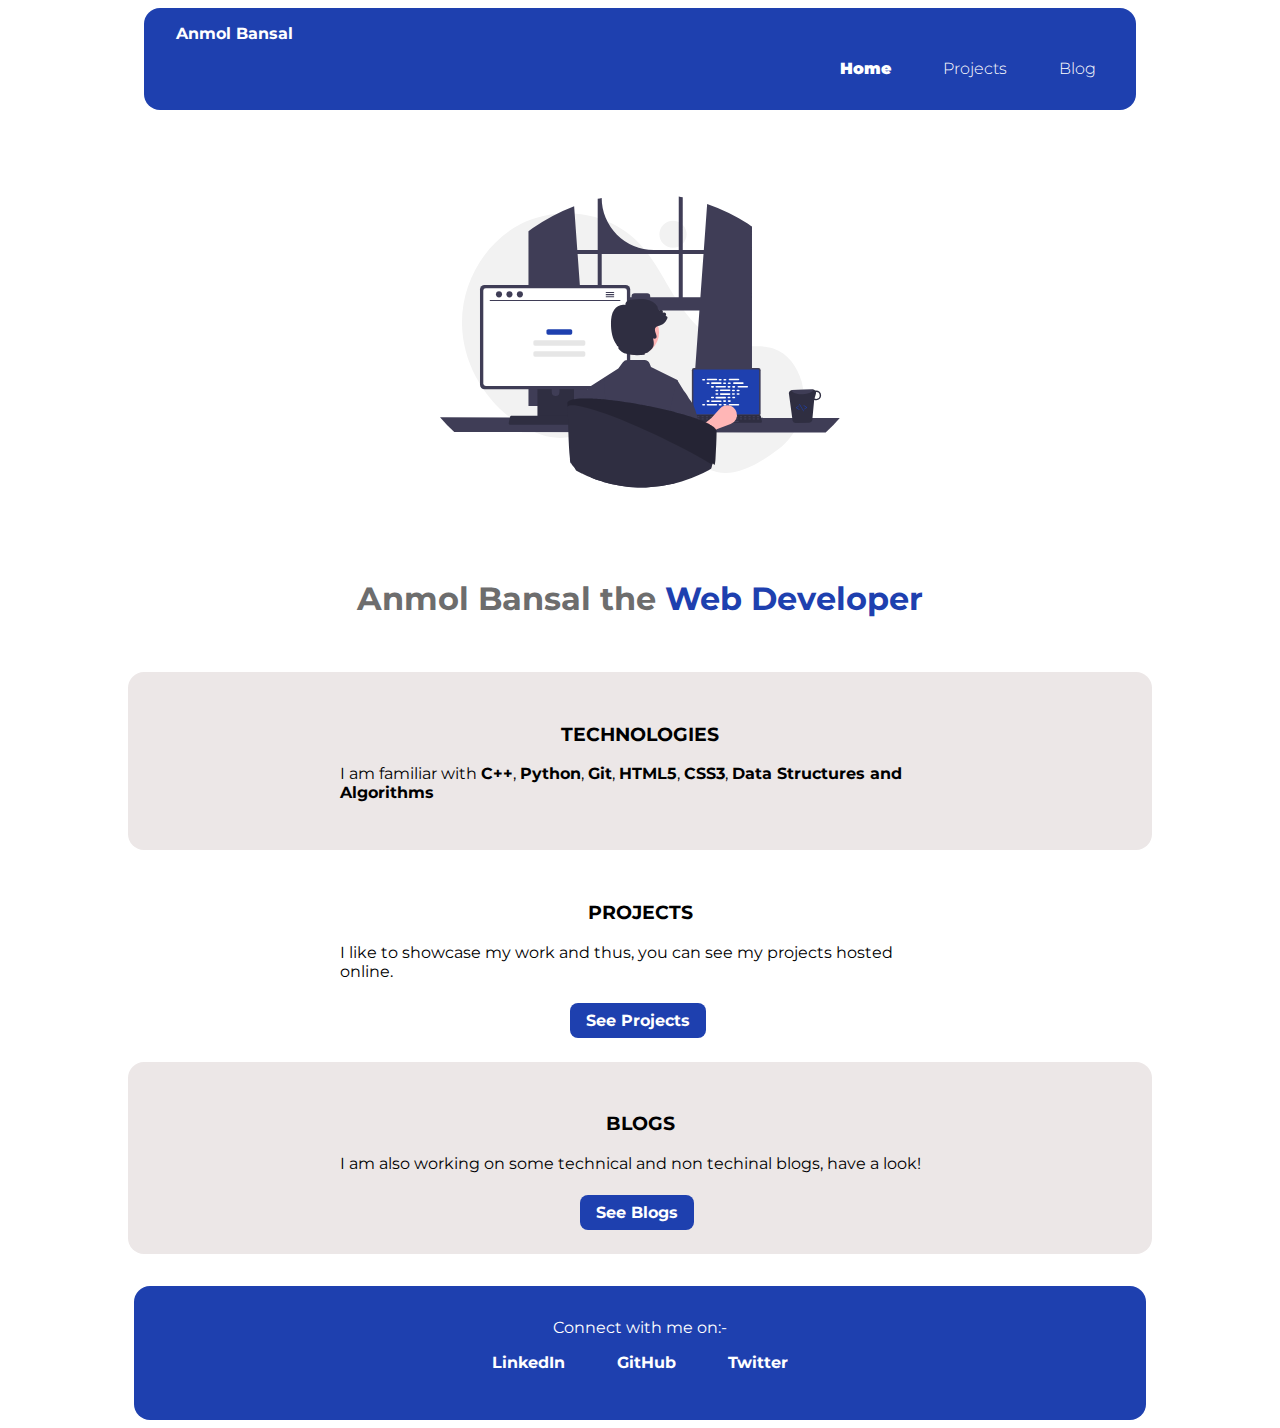
==== commit fe54d76d: "modified: index.html" ====
--- a/index.html
+++ b/index.html
@@ -49,9 +49,9 @@
     <section class="section off-white">
         <div class="container container-center">
             <h3>BLOGS</h3>
-            <p style="margin-bottom: 30px;">I am also working on some technical and non techinal bogs. I like to document my journey of learning.</p>
+            <p style="margin-bottom: 30px;">I am also working on some technical and non techinal blogs, have a look!</p>
 
-            <a style="margin-left: 230px;" class="link link-primary" href = "https://facebook.com">See Blogs</a>
+            <a style="margin-left: 240px;" class="link link-primary" href = "/blogs.html">See Blogs</a>
         </div>
     </section>
 
@@ -59,10 +59,10 @@
         <div class="footer-header">Connect with me on:-</div>
         <ul class="social-links non-bullet">
             <li class="list-item-inline">
-                <a class="link" href="/" style="font-weight: 700;">LinkedIn</a>
+                <a class="link" href="https://www.linkedin.com/in/anmol-bansal-85a436106/" style="font-weight: 700;">LinkedIn</a>
             </li>
             <li class="list-item-inline">
-                <a class="link" href="/" style="font-weight: 700;">GitHub</a>
+                <a class="link" href="https://github.com/anmolBan" style="font-weight: 700;">GitHub</a>
             </li>
             <li class="list-item-inline">
                 <a class="link" href="/" style="font-weight: 700;">Twitter</a>
